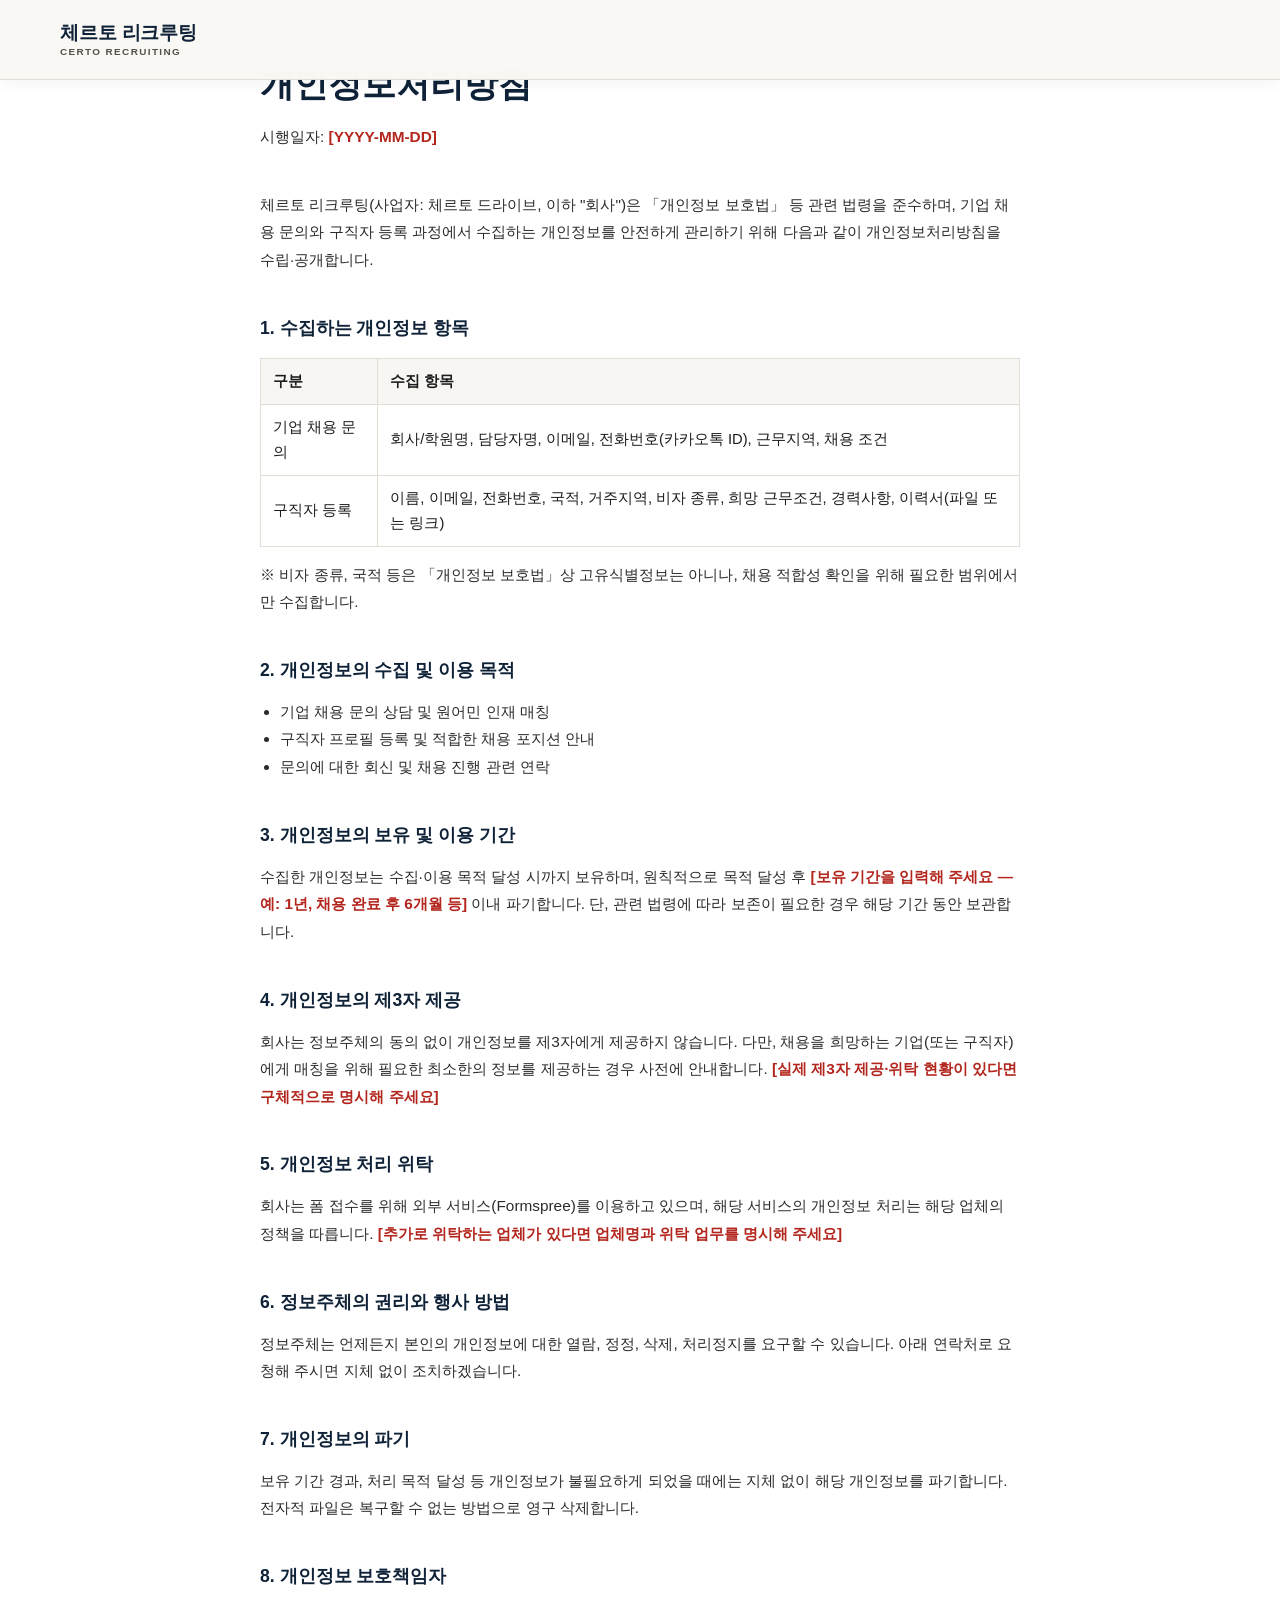
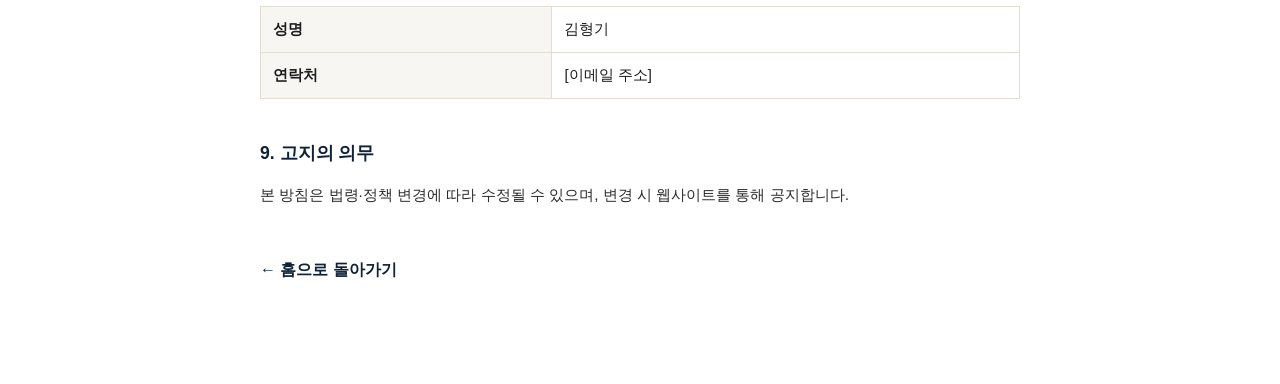
==== privacy.html @ c31bc276 "Site renewal: fix listed errors, redesign, and upgrade features Per the requested renewal brief, exe" ====
<!DOCTYPE html>
<html lang="ko">
<head>
<meta charset="UTF-8">
<meta name="viewport" content="width=device-width, initial-scale=1">
<title>개인정보처리방침 | 체르토 리크루팅</title>
<meta name="robots" content="noindex, follow">
<link rel="stylesheet" href="css/styles.css">
<style>
  .policy-main { padding: 56px 0 100px; max-width: 760px; margin: 0 auto; }
  .policy-main h1 { font-size: clamp(1.6rem, 4vw, 2.1rem); font-weight: 800; color: var(--navy); margin-bottom: 10px; }
  .policy-updated { color: var(--muted); font-size: 0.88rem; margin-bottom: 40px; }
  .policy-main h2 { font-size: 1.1rem; font-weight: 700; color: var(--navy); margin: 40px 0 12px; }
  .policy-main p, .policy-main li { color: var(--charcoal); font-size: 0.96rem; line-height: 1.8; }
  .policy-main ul { padding-left: 20px; list-style: disc; margin-bottom: 14px; }
  .policy-main table { width: 100%; border-collapse: collapse; margin: 14px 0; font-size: 0.92rem; }
  .policy-main th, .policy-main td { border: 1px solid var(--border); padding: 10px 12px; text-align: left; }
  .policy-main th { background: var(--bg-soft); }
  .placeholder { color: var(--error); font-weight: 700; }
  .back-link { display: inline-block; margin-top: 48px; font-weight: 700; color: var(--navy); }
</style>
</head>
<body>

<header class="site-header is-scrolled">
  <div class="container header-inner">
    <a href="index.html" class="brand">
      <span class="brand-ko">체르토 리크루팅</span>
      <span class="brand-en">CERTO RECRUITING</span>
    </a>
  </div>
</header>

<main class="container policy-main">
  <h1>개인정보처리방침</h1>
  <p class="policy-updated">시행일자: <span class="placeholder">[YYYY-MM-DD]</span></p>

  <p>
    체르토 리크루팅(사업자: 체르토 드라이브, 이하 "회사")은 「개인정보 보호법」 등
    관련 법령을 준수하며, 기업 채용 문의와 구직자 등록 과정에서 수집하는 개인정보를
    안전하게 관리하기 위해 다음과 같이 개인정보처리방침을 수립·공개합니다.
  </p>

  <h2>1. 수집하는 개인정보 항목</h2>
  <table>
    <tr><th>구분</th><th>수집 항목</th></tr>
    <tr>
      <td>기업 채용 문의</td>
      <td>회사/학원명, 담당자명, 이메일, 전화번호(카카오톡 ID), 근무지역, 채용 조건</td>
    </tr>
    <tr>
      <td>구직자 등록</td>
      <td>이름, 이메일, 전화번호, 국적, 거주지역, 비자 종류, 희망 근무조건, 경력사항, 이력서(파일 또는 링크)</td>
    </tr>
  </table>
  <p>※ 비자 종류, 국적 등은 「개인정보 보호법」상 고유식별정보는 아니나, 채용 적합성 확인을 위해 필요한 범위에서만 수집합니다.</p>

  <h2>2. 개인정보의 수집 및 이용 목적</h2>
  <ul>
    <li>기업 채용 문의 상담 및 원어민 인재 매칭</li>
    <li>구직자 프로필 등록 및 적합한 채용 포지션 안내</li>
    <li>문의에 대한 회신 및 채용 진행 관련 연락</li>
  </ul>

  <h2>3. 개인정보의 보유 및 이용 기간</h2>
  <p>
    수집한 개인정보는 수집·이용 목적 달성 시까지 보유하며, 원칙적으로
    목적 달성 후 <span class="placeholder">[보유 기간을 입력해 주세요 — 예: 1년, 채용 완료 후 6개월 등]</span>
    이내 파기합니다. 단, 관련 법령에 따라 보존이 필요한 경우 해당 기간 동안
    보관합니다.
  </p>

  <h2>4. 개인정보의 제3자 제공</h2>
  <p>
    회사는 정보주체의 동의 없이 개인정보를 제3자에게 제공하지 않습니다.
    다만, 채용을 희망하는 기업(또는 구직자)에게 매칭을 위해 필요한 최소한의
    정보를 제공하는 경우 사전에 안내합니다.
    <span class="placeholder">[실제 제3자 제공·위탁 현황이 있다면 구체적으로 명시해 주세요]</span>
  </p>

  <h2>5. 개인정보 처리 위탁</h2>
  <p>
    회사는 폼 접수를 위해 외부 서비스(Formspree)를 이용하고 있으며, 해당
    서비스의 개인정보 처리는 해당 업체의 정책을 따릅니다.
    <span class="placeholder">[추가로 위탁하는 업체가 있다면 업체명과 위탁 업무를 명시해 주세요]</span>
  </p>

  <h2>6. 정보주체의 권리와 행사 방법</h2>
  <p>
    정보주체는 언제든지 본인의 개인정보에 대한 열람, 정정, 삭제, 처리정지를
    요구할 수 있습니다. 아래 연락처로 요청해 주시면 지체 없이 조치하겠습니다.
  </p>

  <h2>7. 개인정보의 파기</h2>
  <p>
    보유 기간 경과, 처리 목적 달성 등 개인정보가 불필요하게 되었을 때에는
    지체 없이 해당 개인정보를 파기합니다. 전자적 파일은 복구할 수 없는
    방법으로 영구 삭제합니다.
  </p>

  <h2>8. 개인정보 보호책임자</h2>
  <table>
    <tr><th>성명</th><td data-cfg="ceoName">김형기</td></tr>
    <tr><th>연락처</th><td data-cfg="email">[이메일 주소]</td></tr>
  </table>

  <h2>9. 고지의 의무</h2>
  <p>
    본 방침은 법령·정책 변경에 따라 수정될 수 있으며, 변경 시 웹사이트를
    통해 공지합니다.
  </p>

  <a class="back-link" href="index.html">← 홈으로 돌아가기</a>
</main>

<script src="js/config.js"></script>
<script>
  (function () {
    var cfg = window.CERTO_CONFIG || {};
    document.querySelectorAll("[data-cfg]").forEach(function (el) {
      var v = cfg[el.getAttribute("data-cfg")];
      if (v !== undefined) el.textContent = v;
    });
  })();
</script>
</body>
</html>
---- css/styles.css ----
/* =========================================================
   Certo Recruiting — Stylesheet
   Boutique executive-recruiting aesthetic: deep navy, warm
   white, charcoal, restrained muted-blue / burgundy accents.
   ========================================================= */

:root {
  --navy: #0F2238;
  --navy-2: #16314C;
  --charcoal: #2B2B2E;
  --text: #1C1C1E;
  --muted: #53524C;
  --bg: #FFFFFF;
  --bg-soft: #F7F6F3;
  --border: #E3DED3;
  --white: #FFFFFF;
  /* Single point accent, per the renewal brief: champagne gold. */
  --gold: #B08D57;
  --gold-light: #D9C38A;
  /* Functional (non-decorative) state color for form validation only. */
  --error: #B3261E;

  --radius: 6px;
  --container: 1200px;
  --header-h: 80px;
  --mobile-cta-h: 60px;

  --font: "Pretendard", -apple-system, BlinkMacSystemFont, "Apple SD Gothic Neo",
    "Malgun Gothic", "Segoe UI", Helvetica, Arial, sans-serif;
  --font-serif: var(--font);
  --font-display-en: "Playfair Display", "Cormorant", var(--font-serif);
}

* { box-sizing: border-box; }
html { scroll-behavior: smooth; }
body {
  margin: 0;
  font-family: var(--font);
  color: var(--text);
  background: var(--bg);
  line-height: 1.7;
  -webkit-font-smoothing: antialiased;
  padding-bottom: var(--mobile-cta-h);
}
@media (min-width: 900px) { body { padding-bottom: 0; } }
img, svg { display: block; max-width: 100%; }
a { color: inherit; text-decoration: none; }
ul, ol { margin: 0; padding: 0; list-style: none; }
h1, h2, h3, p { margin: 0; }
button { font: inherit; cursor: pointer; }

.container { max-width: var(--container); margin: 0 auto; padding: 0 20px; }
section[id] { scroll-margin-top: var(--header-h); }

/* ---------- Buttons (rectangular, minimal radius — not pill-shaped) ---------- */
.btn {
  display: inline-flex;
  align-items: center;
  justify-content: center;
  gap: 8px;
  border-radius: 2px;
  font-weight: 700;
  font-size: 0.82rem;
  letter-spacing: 0.08em;
  text-transform: uppercase;
  padding: 15px 28px;
  border: 1.5px solid transparent;
  transition: background-color .15s ease, border-color .15s ease, color .15s ease;
  white-space: nowrap;
}
.btn-primary { background: var(--navy); color: #fff; }
.btn-primary:hover { background: var(--navy-2); }
.btn-outline { background: transparent; color: var(--navy); border-color: var(--navy); }
.btn-outline:hover { background: rgba(15,34,56,0.06); }
.btn-outline-light { background: transparent; color: #fff; border-color: rgba(255,255,255,0.55); }
.btn-outline-light:hover { background: rgba(255,255,255,0.08); }
.btn-accent { background: var(--gold); color: var(--navy); }
.btn-accent:hover { background: #9C7A48; }
.btn-lg { padding: 17px 32px; font-size: 0.85rem; }
.btn-sm { padding: 13px 20px; font-size: 0.76rem; }
.btn-submit { width: 100%; }

/* ---------- Header ---------- */
.site-header {
  position: fixed;
  top: 0; left: 0; right: 0;
  height: var(--header-h);
  background: rgba(250, 248, 244, 0.92);
  backdrop-filter: saturate(160%) blur(8px);
  border-bottom: 1px solid transparent;
  z-index: 100;
  transition: box-shadow .2s ease, background-color .2s ease, border-color .2s ease;
}
.site-header.is-scrolled {
  background: rgba(250, 248, 244, 0.98);
  border-bottom-color: var(--border);
  box-shadow: 0 2px 14px rgba(15,34,56,0.06);
}
.header-inner { height: 100%; display: flex; align-items: center; justify-content: space-between; gap: 16px; }
.brand { display: flex; flex-direction: column; line-height: 1.2; }
.brand-ko { font-family: var(--font-serif); font-size: 1.2rem; font-weight: 700; color: var(--navy); letter-spacing: -0.01em; }
.brand-en { font-size: 0.62rem; color: var(--muted); font-weight: 700; letter-spacing: 0.14em; margin-top: 2px; }

.main-nav ul { display: flex; gap: 30px; }
.main-nav a { font-weight: 700; font-size: 0.93rem; color: var(--charcoal); opacity: 0.88; }
.main-nav a:hover { opacity: 1; color: var(--navy); }

.header-actions { display: flex; align-items: center; gap: 12px; }
.nav-toggle { display: flex; width: 44px; height: 44px; align-items: center; justify-content: center; background: transparent; border: none; color: var(--navy); }

@media (min-width: 900px) {
  .main-nav { display: block; }
  .nav-toggle { display: none; }
}
@media (max-width: 899.98px) {
  .main-nav {
    position: fixed;
    top: var(--header-h);
    right: 0;
    width: min(320px, 84vw);
    height: calc(100vh - var(--header-h));
    background: #fff;
    box-shadow: -8px 0 32px rgba(15,34,56,0.12);
    transform: translateX(100%);
    transition: transform .25s ease;
    padding: 28px 24px;
    z-index: 101;
  }
  .main-nav.is-open { transform: translateX(0); }
  .main-nav ul { flex-direction: column; gap: 2px; }
  .main-nav a { display: block; padding: 14px 6px; font-size: 1.05rem; border-bottom: 1px solid var(--border); }
  .header-actions .btn-sm { display: none; }
}

.nav-scrim {
  position: fixed; inset: 0;
  background: rgba(15,34,56,0.35);
  opacity: 0; visibility: hidden;
  transition: opacity .25s ease, visibility .25s ease;
  z-index: 99;
}
.nav-scrim.is-visible { opacity: 1; visibility: visible; }

/* ---------- Fade-in ---------- */
.fade-in { opacity: 0; transform: translateY(12px); transition: opacity .6s ease, transform .6s ease; }
.fade-in.is-visible { opacity: 1; transform: translateY(0); }
@media (prefers-reduced-motion: reduce) {
  .fade-in { opacity: 1; transform: none; transition: none; }
  html { scroll-behavior: auto; }
}

/* ---------- Hero ---------- */
.hero { padding: calc(var(--header-h) + 56px) 0 64px; background: var(--bg); }
.hero-inner { display: grid; gap: 48px; }
main { counter-reset: chapter; }
.eyebrow {
  position: relative;
  display: inline-block;
  font-family: var(--font-display-en);
  font-style: italic;
  font-size: 0.92rem;
  font-weight: 600;
  color: var(--gold);
  letter-spacing: 0.1em;
  margin-bottom: 26px;
  padding-bottom: 14px;
  counter-increment: chapter;
}
.eyebrow::before { content: "0" counter(chapter) "\00A0\00A0—\00A0\00A0"; color: var(--gold); font-weight: 700; font-style: normal; }
.eyebrow::after {
  content: "";
  position: absolute;
  left: 0; bottom: 0;
  width: 30px; height: 2px;
  background: var(--gold);
}
.eyebrow.light { color: var(--gold-light); }
.eyebrow.light::before { color: var(--gold-light); }
.eyebrow.light::after { background: var(--gold-light); }
.hero h1 {
  font-family: var(--font-serif);
  font-size: clamp(2.3rem, 6.6vw, 3.8rem);
  font-weight: 900;
  color: var(--navy);
  letter-spacing: -0.01em;
  line-height: 1.24;
}
.hero-sub { margin-top: 22px; font-size: 1.2rem; font-weight: 700; color: var(--charcoal); }
.hero-desc { margin-top: 14px; font-size: 1.04rem; font-weight: 500; color: var(--muted); max-width: 520px; }
.hero-tags { margin-top: 18px; font-size: 0.88rem; font-weight: 600; color: var(--gold); letter-spacing: 0.02em; }
.hero-actions { display: flex; flex-wrap: wrap; gap: 14px; margin-top: 32px; }

.hero-visual { position: relative; max-width: 420px; margin: 0 auto; padding-bottom: 54px; }

/* ---------- Photo treatment: navy duotone so stock photography reads
   as part of the brand system rather than generic stock imagery ---------- */
.photo { position: relative; overflow: hidden; border-radius: 10px; background: var(--navy); }
.photo img {
  display: block;
  width: 100%;
  height: 100%;
  object-fit: cover;
  filter: grayscale(55%) contrast(1.08) brightness(0.94);
}
.photo::after {
  content: "";
  position: absolute; inset: 0;
  background: linear-gradient(165deg, rgba(15,34,56,0.55) 0%, rgba(15,34,56,0.15) 55%, rgba(176,141,87,0.22) 100%);
  mix-blend-mode: multiply;
}
.photo::before {
  content: "";
  position: absolute;
  top: 0; left: 0; right: 0;
  height: 3px;
  background: var(--gold);
  z-index: 1;
}

.hero-photo { aspect-ratio: 3 / 4; box-shadow: 0 24px 50px rgba(15,34,56,0.22); }

.profile-card {
  position: absolute;
  left: 50%;
  bottom: 0;
  transform: translateX(-50%);
  width: calc(100% - 32px);
  max-width: 300px;
  background: var(--navy);
  border-radius: 8px;
  padding: 22px 24px;
  color: #fff;
  box-shadow: 0 18px 40px rgba(15,34,56,0.28);
}
.profile-card-label { font-size: 0.64rem; font-weight: 700; letter-spacing: 0.14em; color: var(--gold-light); margin-bottom: 14px; }
.profile-tags { display: flex; flex-wrap: wrap; gap: 8px; }
.profile-tags span {
  font-size: 0.72rem;
  font-weight: 600;
  padding: 6px 11px;
  border-radius: 2px;
  background: rgba(255,255,255,0.1);
  border: 1px solid rgba(255,255,255,0.16);
}
.profile-divider { height: 1px; background: rgba(255,255,255,0.14); margin: 18px 0; }
.profile-stats { display: flex; gap: 28px; }
.profile-stats strong { display: block; font-size: 1.1rem; font-weight: 800; }
.profile-stats span { display: block; font-size: 0.72rem; color: #AEBBC7; margin-top: 4px; }

@media (min-width: 960px) {
  .hero-inner { grid-template-columns: 1.1fr 0.9fr; align-items: center; }
  .hero { padding-top: calc(var(--header-h) + 90px); padding-bottom: 100px; }
  .hero-visual { margin: 0; padding-bottom: 64px; }
  .profile-card { left: -24px; transform: none; }
}

/* ---------- Sections ---------- */
.section { padding: 72px 0; }
@media (min-width: 900px) { .section { padding: 120px 0; } }
.section-soft { background: var(--bg-soft); }
.section-head { max-width: 680px; margin: 0 auto 44px; text-align: center; }
.section-head h2 {
  font-family: var(--font-serif);
  font-size: clamp(1.6rem, 3.6vw, 2.3rem);
  font-weight: 800;
  color: var(--navy);
  letter-spacing: -0.005em;
  line-height: 1.36;
}
.section-desc { margin-top: 16px; color: var(--muted); font-size: 1.02rem; font-weight: 500; }
.section-cta { text-align: center; margin-top: 40px; }

/* ---------- Service list (editorial numbered rows, not card-grid) ---------- */
.service-list { display: grid; gap: 1px; background: var(--border); border: 1px solid var(--border); border-radius: 8px; overflow: hidden; }
@media (min-width: 760px) { .service-list { grid-template-columns: repeat(3, 1fr); } }
.service-item {
  background: var(--bg);
  padding: 36px 30px;
  position: relative;
  transition: transform .2s ease, box-shadow .2s ease;
}
.service-item:hover {
  transform: translateY(-5px);
  box-shadow: 0 20px 40px rgba(15,34,56,0.12);
  z-index: 1;
}
.service-num { display: block; font-family: var(--font-display-en); font-style: italic; font-size: 1.6rem; font-weight: 700; color: var(--gold); letter-spacing: 0; margin-bottom: 14px; }
.service-icon { width: 40px; height: 40px; border-radius: 50%; background: transparent; border: 1px solid var(--border); color: var(--navy); display: flex; align-items: center; justify-content: center; margin-bottom: 20px; }
.service-item h3 { font-family: var(--font-serif); font-size: 1.2rem; font-weight: 700; color: var(--navy); margin-bottom: 10px; }
.service-item p { color: var(--muted); font-size: 0.94rem; font-weight: 500; }

/* ---------- Employer grid ---------- */
.employer-grid { display: grid; gap: 48px; }
.employer-grid h2 { font-family: var(--font-serif); font-size: clamp(1.6rem, 3.8vw, 2.4rem); font-weight: 800; color: var(--navy); line-height: 1.36; margin-top: 10px; }
.employer-grid .btn { margin-top: 28px; }
.employer-photo { aspect-ratio: 4 / 3; margin-bottom: 36px; }
.field-label { font-size: 0.85rem; font-weight: 700; color: var(--charcoal); text-transform: uppercase; letter-spacing: 0.06em; margin-bottom: 18px; }
@media (min-width: 900px) { .employer-grid { grid-template-columns: 1.1fr 0.9fr; align-items: start; } }

.tag-list { display: flex; flex-wrap: wrap; gap: 10px; }
.tag-list li {
  font-size: 0.72rem;
  font-weight: 700;
  letter-spacing: 0.05em;
  text-transform: uppercase;
  color: var(--charcoal);
  background: transparent;
  border: 1px solid var(--border);
  border-radius: 2px;
  padding: 10px 16px;
}
.section-soft .tag-list li { background: transparent; }
.tag-list-center { justify-content: center; }

/* ---------- Urgent (navy) ---------- */
.urgent-section { background: linear-gradient(180deg, var(--navy) 0%, var(--navy-2) 100%); padding: 80px 0; }
@media (min-width: 900px) { .urgent-section { padding: 128px 0; } }
.urgent-inner { max-width: 640px; text-align: center; display: flex; flex-direction: column; align-items: center; gap: 4px; }
.urgent-inner h2 { font-family: var(--font-serif); font-size: clamp(1.7rem, 4.4vw, 2.5rem); font-weight: 800; color: #fff; line-height: 1.34; margin-bottom: 22px; }
.urgent-list { color: #D3DCE3; font-size: 1.05rem; font-weight: 600; line-height: 1.7; margin-bottom: 18px; }
.urgent-desc { color: #BCC8D2; font-size: 0.98rem; font-weight: 500; max-width: 460px; margin-bottom: 30px; }
.urgent-tags { margin-top: 22px; font-size: 0.85rem; color: #8396A6; font-weight: 600; letter-spacing: 0.02em; }

/* ---------- Process: horizontal timeline on desktop, stacked on mobile ---------- */
.process-list { display: flex; flex-direction: column; gap: 40px; }
.process-list li { position: relative; padding: 0; }
.process-num { display: block; font-family: var(--font-display-en); font-style: italic; font-size: 2.1rem; font-weight: 700; color: var(--gold); opacity: 0.6; letter-spacing: 0; line-height: 1.2; margin-bottom: 10px; }
.process-icon { width: 40px; height: 40px; border-radius: 50%; border: 1px solid var(--border); background: var(--bg); color: var(--navy); display: flex; align-items: center; justify-content: center; margin-bottom: 16px; }
.process-list h3 { font-family: var(--font-serif); font-size: 1.08rem; font-weight: 700; color: var(--navy); margin-bottom: 8px; }
.process-list p { color: var(--muted); font-size: 0.91rem; font-weight: 500; }

@media (min-width: 760px) {
  .process-list { position: relative; display: grid; grid-template-columns: repeat(4, 1fr); gap: 28px; }
  .process-list::before {
    content: "";
    position: absolute;
    top: 70px;
    left: 12%; right: 12%;
    height: 1px;
    background: var(--border);
    z-index: 0;
  }
  .process-list li { text-align: center; z-index: 1; }
  .process-icon { margin-left: auto; margin-right: auto; }
}

/* ---------- Candidates (lower visual weight) ---------- */
.section-candidates .section-head h2 { font-size: clamp(1.35rem, 2.9vw, 1.8rem); }

/* ---------- About / strengths ---------- */
.about-layout { display: grid; gap: 40px; align-items: center; }
.about-photo { aspect-ratio: 4 / 3; }
.about-head { text-align: left; margin: 0 0 32px; max-width: none; }
@media (min-width: 900px) { .about-layout { grid-template-columns: 0.9fr 1.1fr; gap: 56px; } }

.about-grid { display: grid; gap: 32px; grid-template-columns: repeat(2, 1fr); }
.about-item { border-top: 2px solid var(--navy); padding-top: 18px; }
.about-item h3 { font-family: var(--font-serif); font-size: 1.08rem; font-weight: 700; color: var(--navy); margin-bottom: 10px; }
.about-item p { color: var(--muted); font-size: 0.92rem; font-weight: 500; }

/* ---------- Forms ---------- */
.form-wrap { max-width: 820px; margin: 0 auto; }
.site-form { background: #fff; border: 1px solid var(--border); border-radius: 10px; padding: 34px 26px; }
.form-row { display: grid; grid-template-columns: 1fr; gap: 18px; margin-bottom: 18px; }
@media (min-width: 720px) {
  .form-row { grid-template-columns: 1fr 1fr; }
  .form-row-full { grid-template-columns: 1fr; }
}
.site-form label { display: flex; flex-direction: column; gap: 8px; font-weight: 700; font-size: 0.88rem; color: var(--navy); }
.label-empty { display: none; }
@media (min-width: 720px) { .label-empty { display: block; } }
.req { color: var(--gold); font-weight: 800; }
.site-form input, .site-form select, .site-form textarea {
  font-family: var(--font);
  font-weight: 500;
  font-size: 1rem;
  min-height: 48px;
  padding: 13px 14px;
  border-radius: 4px;
  border: 1px solid var(--border);
  background: var(--bg-soft);
  color: var(--text);
  width: 100%;
}
.site-form input[type="file"] { padding: 10px 14px; }
.site-form input:focus, .site-form select:focus, .site-form textarea:focus {
  outline: none;
  border-color: var(--navy);
  background: #fff;
  box-shadow: 0 0 0 3px rgba(15,34,56,0.1);
}
.site-form textarea { resize: vertical; min-height: 96px; }
.form-hint { font-size: 0.82rem; color: var(--muted); margin: -8px 0 18px; }
.form-hint.form-hint-error { color: var(--error); font-weight: 700; }

.hidden-field { position: absolute; left: -9999px; width: 1px; height: 1px; overflow: hidden; }

.consent-row {
  display: flex;
  align-items: flex-start;
  gap: 10px;
  margin-bottom: 22px;
  padding: 16px;
  background: var(--bg-soft);
  border-radius: 6px;
  cursor: pointer;
}
.consent-row input { width: 18px; height: 18px; min-height: 0; margin-top: 2px; flex-shrink: 0; accent-color: var(--navy); }
.consent-row span { font-size: 0.82rem; line-height: 1.6; color: var(--muted); font-weight: 500; }
.consent-row strong { color: var(--navy); display: block; margin-bottom: 4px; }
.consent-row a { color: var(--navy); font-weight: 700; text-decoration: underline; }

.form-success-note { margin-top: 14px; font-size: 0.85rem; color: var(--muted); }

.tag-placeholder { border-style: dashed; color: var(--error); }

.form-success {
  background: #fff;
  border: 1px solid var(--border);
  border-radius: 10px;
  padding: 56px 24px;
  text-align: center;
}
.form-success svg { color: var(--navy); margin: 0 auto 18px; }
.form-success h3 { font-family: var(--font-serif); font-size: 1.3rem; color: var(--navy); font-weight: 800; margin-bottom: 10px; }
.form-success p { color: var(--muted); }

/* ---------- Final CTA ---------- */
.final-cta { background: linear-gradient(180deg, var(--navy) 0%, #081320 100%); padding: 80px 0; }
@media (min-width: 900px) { .final-cta { padding: 128px 0; } }
.final-cta-inner { max-width: 620px; text-align: center; display: flex; flex-direction: column; align-items: center; gap: 18px; }
.final-cta-inner h2 { font-family: var(--font-serif); font-size: clamp(1.7rem, 4vw, 2.4rem); font-weight: 800; color: #fff; line-height: 1.36; }
.final-cta-inner p { color: #AEBBC7; font-size: 1rem; }
.final-cta-actions { display: flex; flex-wrap: wrap; gap: 14px; justify-content: center; margin-top: 10px; }

/* ---------- Footer ---------- */
.site-footer { background: #12120F; color: #B9B6AE; padding: 64px 0 28px; border-top: 2px solid var(--gold); }
.footer-inner { display: grid; gap: 40px; padding-bottom: 36px; border-bottom: 1px solid rgba(255,255,255,0.08); }
@media (min-width: 720px) { .footer-inner { grid-template-columns: 1.4fr 1fr 1fr; } }
.footer-brand .brand-ko { font-family: var(--font-serif); color: #fff; font-size: 1.2rem; font-weight: 700; }
.footer-brand p { font-size: 0.86rem; color: #93908A; margin-top: 10px; }
.footer-col h4 { font-size: 0.82rem; font-weight: 700; color: #fff; text-transform: uppercase; letter-spacing: 0.06em; margin-bottom: 16px; }
.footer-col ul { display: flex; flex-direction: column; gap: 10px; }
.footer-col a { font-size: 0.88rem; color: #B9B6AE; }
.footer-col a:hover { color: #fff; }
.footer-col li { font-size: 0.88rem; color: #B9B6AE; }
.footer-bottom { padding-top: 22px; font-size: 0.78rem; color: #7A776F; display: flex; flex-direction: column; gap: 10px; }
@media (min-width: 720px) { .footer-bottom { flex-direction: row; justify-content: space-between; } }
.footer-legal a { color: #93908A; }
.footer-legal a:hover { color: #fff; }
.footer-legal .sep { margin: 0 8px; color: #4D4A44; }

/* ---------- Mobile fixed CTA: phone / KakaoTalk / inquiry ---------- */
.mobile-cta-bar {
  position: fixed;
  left: 0; right: 0; bottom: 0;
  min-height: var(--mobile-cta-h);
  display: flex;
  gap: 1px;
  padding: 0 0 env(safe-area-inset-bottom);
  background: var(--border);
  z-index: 90;
}
.mobile-cta-icon-btn {
  flex: 0 0 60px;
  min-height: 44px;
  display: flex;
  align-items: center;
  justify-content: center;
  background: var(--navy-2);
  color: #fff;
}
.mobile-cta-btn {
  flex: 1;
  min-height: 44px;
  display: flex;
  align-items: center;
  justify-content: center;
  background: var(--navy);
  color: #fff;
  font-weight: 700;
  font-size: 0.92rem;
  text-align: center;
  padding: 0 10px;
}
@media (min-width: 900px) { .mobile-cta-bar { display: none; } }
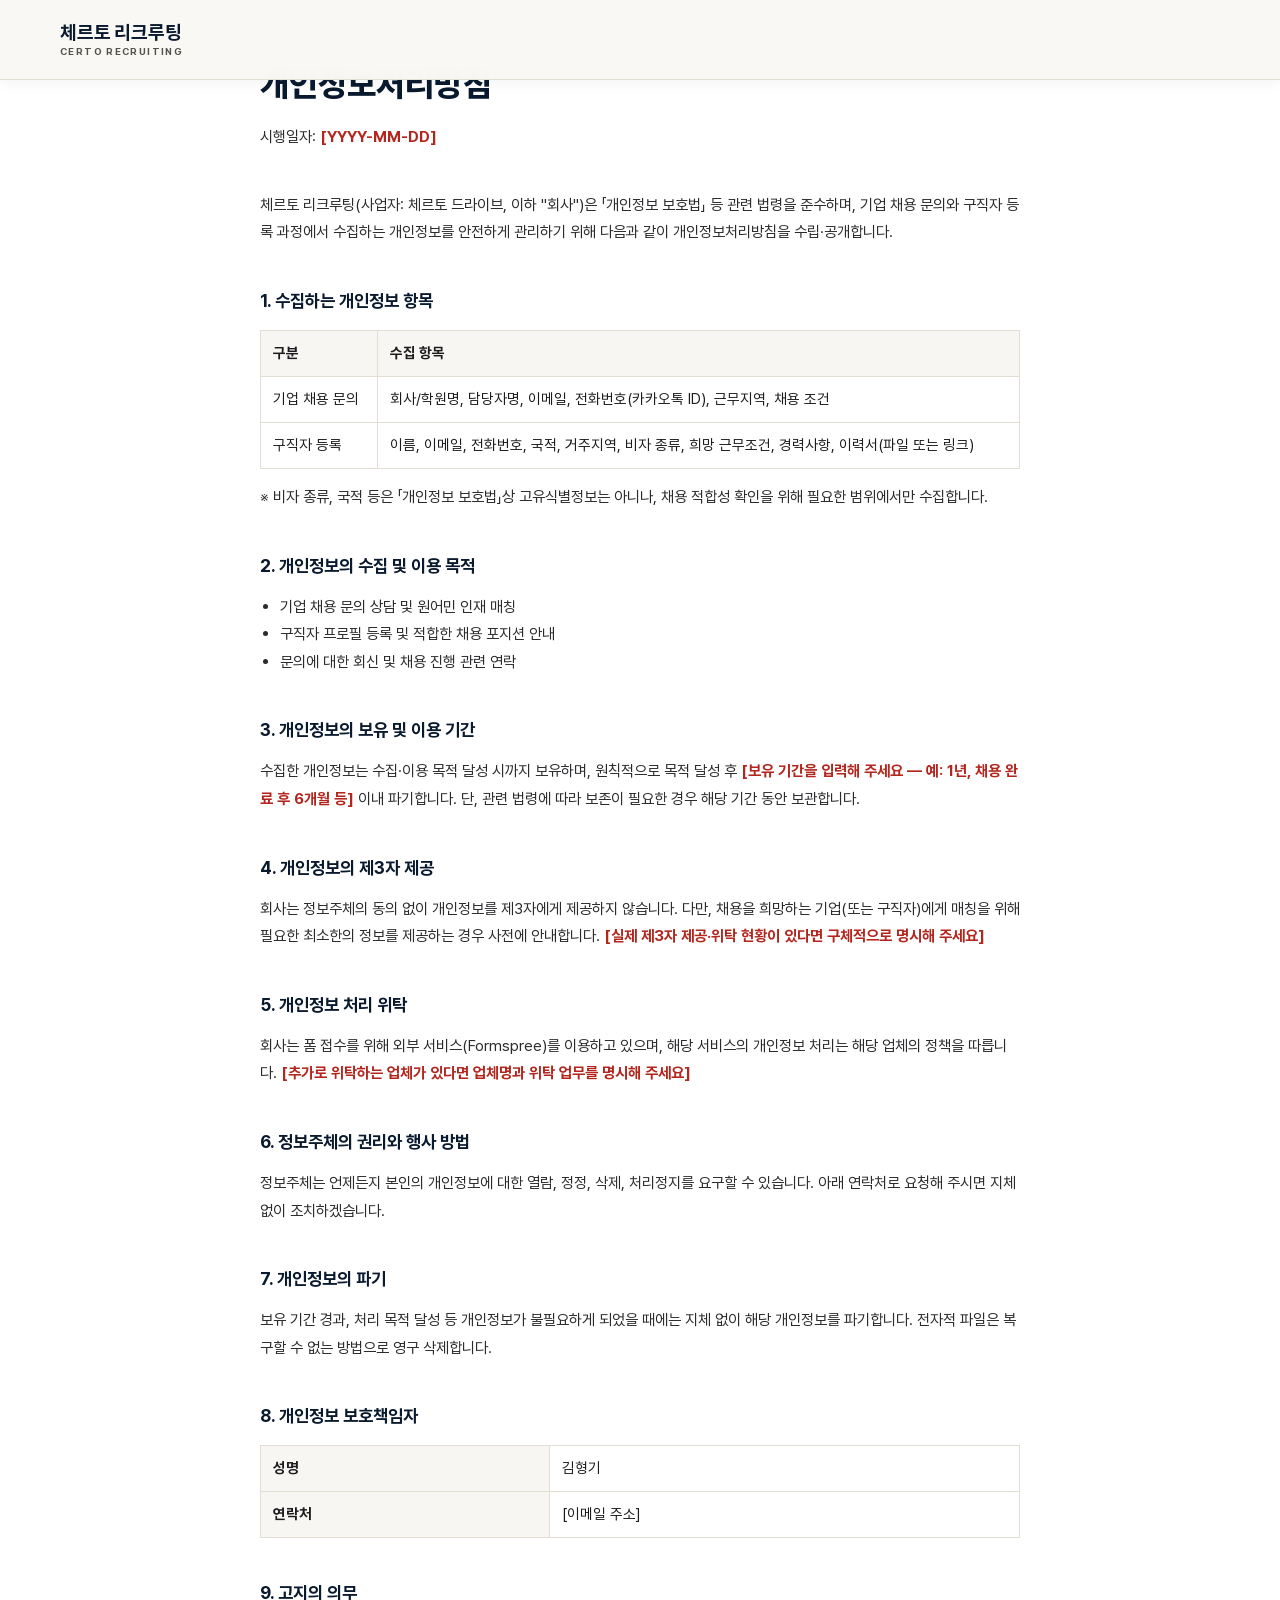
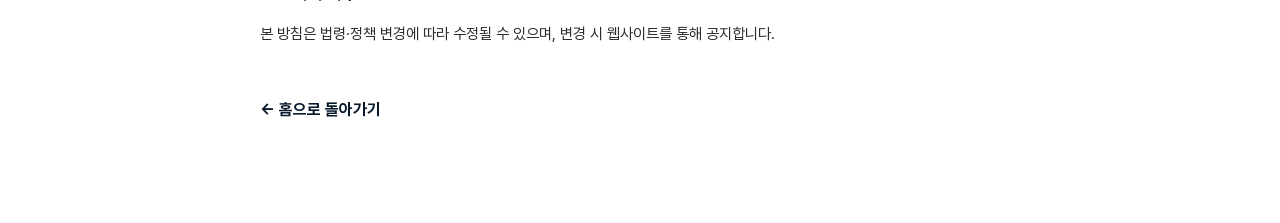
==== commit 28da7cbf: "Fix missing favicon and a font-loading bug; self-host Pretendard Two concrete, objective gaps that u" ====
--- a/privacy.html
+++ b/privacy.html
@@ -5,6 +5,9 @@
 <meta name="viewport" content="width=device-width, initial-scale=1">
 <title>개인정보처리방침 | 체르토 리크루팅</title>
 <meta name="robots" content="noindex, follow">
+<link rel="icon" href="assets/favicon.ico" sizes="any">
+<link rel="icon" type="image/png" sizes="32x32" href="assets/favicon-32.png">
+<link rel="apple-touch-icon" sizes="180x180" href="assets/apple-touch-icon.png">
 <link rel="stylesheet" href="css/styles.css">
 <style>
   .policy-main { padding: 56px 0 100px; max-width: 760px; margin: 0 auto; }
--- a/css/styles.css
+++ b/css/styles.css
@@ -4,9 +4,55 @@
    white, charcoal, restrained muted-blue / burgundy accents.
    ========================================================= */
 
+/* Pretendard self-hosted (not loaded from a CDN) so the brand
+   typography always renders even when third-party font/script
+   CDNs are blocked by a network filter or ad blocker. */
+@font-face {
+  font-family: "Pretendard";
+  src: url("../assets/fonts/Pretendard-Regular.woff2") format("woff2");
+  font-weight: 400;
+  font-style: normal;
+  font-display: swap;
+}
+@font-face {
+  font-family: "Pretendard";
+  src: url("../assets/fonts/Pretendard-Medium.woff2") format("woff2");
+  font-weight: 500;
+  font-style: normal;
+  font-display: swap;
+}
+@font-face {
+  font-family: "Pretendard";
+  src: url("../assets/fonts/Pretendard-SemiBold.woff2") format("woff2");
+  font-weight: 600;
+  font-style: normal;
+  font-display: swap;
+}
+@font-face {
+  font-family: "Pretendard";
+  src: url("../assets/fonts/Pretendard-Bold.woff2") format("woff2");
+  font-weight: 700;
+  font-style: normal;
+  font-display: swap;
+}
+@font-face {
+  font-family: "Pretendard";
+  src: url("../assets/fonts/Pretendard-ExtraBold.woff2") format("woff2");
+  font-weight: 800;
+  font-style: normal;
+  font-display: swap;
+}
+@font-face {
+  font-family: "Pretendard";
+  src: url("../assets/fonts/Pretendard-Black.woff2") format("woff2");
+  font-weight: 900;
+  font-style: normal;
+  font-display: swap;
+}
+
 :root {
-  --navy: #0F2238;
-  --navy-2: #16314C;
+  --navy: #0A1A2E;
+  --navy-2: #122940;
   --charcoal: #2B2B2E;
   --text: #1C1C1E;
   --muted: #53524C;
@@ -15,8 +61,8 @@
   --border: #E3DED3;
   --white: #FFFFFF;
   /* Single point accent, per the renewal brief: champagne gold. */
-  --gold: #B08D57;
-  --gold-light: #D9C38A;
+  --gold: #BC9657;
+  --gold-light: #DFC890;
   /* Functional (non-decorative) state color for form validation only. */
   --error: #B3261E;
 
@@ -149,9 +195,10 @@
   html { scroll-behavior: auto; }
 }
 
-/* ---------- Hero ---------- */
-.hero { padding: calc(var(--header-h) + 56px) 0 64px; background: var(--bg); }
-.hero-inner { display: grid; gap: 48px; }
+/* ---------- Hero: text column + full-bleed photo on desktop ---------- */
+.hero { padding: calc(var(--header-h) + 40px) 0 0; background: var(--bg); overflow: hidden; }
+.hero-grid { max-width: var(--container); margin: 0 auto; padding: 0 20px 56px; display: grid; gap: 48px; }
+.hero-copy-wrap { display: flex; align-items: center; }
 main { counter-reset: chapter; }
 .eyebrow {
   position: relative;
@@ -216,6 +263,43 @@
   background: var(--gold);
   z-index: 1;
 }
+.photo { box-shadow: inset 0 0 0 1px rgba(255,255,255,0.1); }
+
+/* ---------- Trust strip: institution types as a logo-bar substitute ---------- */
+.trust-strip { background: var(--bg-soft); border-top: 1px solid var(--border); border-bottom: 1px solid var(--border); padding: 26px 0; }
+.trust-strip-inner { display: flex; flex-direction: column; gap: 14px; align-items: flex-start; }
+.trust-label { font-size: 0.76rem; font-weight: 700; letter-spacing: 0.08em; text-transform: uppercase; color: var(--muted); white-space: nowrap; }
+.trust-list { display: flex; flex-wrap: wrap; }
+.trust-list li {
+  font-family: var(--font-serif);
+  font-size: 1.05rem;
+  font-weight: 700;
+  color: var(--navy);
+  padding: 0 24px;
+  border-right: 1px solid var(--border);
+}
+.trust-list li:first-child { padding-left: 0; }
+.trust-list li:last-child { border-right: none; }
+@media (min-width: 720px) {
+  .trust-strip-inner { flex-direction: row; align-items: center; gap: 36px; }
+}
+
+/* ---------- Services banner photo ---------- */
+.services-banner { aspect-ratio: 4 / 3; margin: 36px 0 52px; }
+@media (min-width: 760px) { .services-banner { aspect-ratio: 21 / 7; } }
+
+/* ---------- About photo collage ---------- */
+.about-photo-wrap { position: relative; }
+.about-photo-inset {
+  position: absolute;
+  width: 48%;
+  aspect-ratio: 1 / 1;
+  right: -14px;
+  bottom: -28px;
+  border: 5px solid var(--bg);
+  box-shadow: 0 18px 36px rgba(10,26,46,0.24);
+}
+@media (min-width: 900px) { .about-photo-inset { right: -32px; bottom: -32px; } }
 
 .hero-photo { aspect-ratio: 3 / 4; box-shadow: 0 24px 50px rgba(15,34,56,0.22); }
 
@@ -248,10 +332,27 @@
 .profile-stats span { display: block; font-size: 0.72rem; color: #AEBBC7; margin-top: 4px; }
 
 @media (min-width: 960px) {
-  .hero-inner { grid-template-columns: 1.1fr 0.9fr; align-items: center; }
-  .hero { padding-top: calc(var(--header-h) + 90px); padding-bottom: 100px; }
-  .hero-visual { margin: 0; padding-bottom: 64px; }
-  .profile-card { left: -24px; transform: none; }
+  .hero { padding-top: var(--header-h); }
+  .hero-grid {
+    max-width: none;
+    margin: 0;
+    padding: 0;
+    grid-template-columns: minmax(0, calc((100vw - var(--container)) / 2 + var(--container) * 0.52)) 1fr;
+    align-items: stretch;
+    min-height: calc(100vh - var(--header-h));
+    max-height: 860px;
+    gap: 0;
+  }
+  .hero-copy-wrap {
+    padding-left: max(20px, calc((100vw - var(--container)) / 2 + 20px));
+    padding-right: 56px;
+    padding-top: 40px;
+    padding-bottom: 40px;
+  }
+  .hero-visual { position: relative; max-width: none; margin: 0; padding-bottom: 0; height: 100%; min-height: 520px; }
+  .hero-photo { position: absolute; inset: 0; height: 100%; width: 100%; aspect-ratio: auto; border-radius: 0; box-shadow: none; }
+  .hero-visual .photo::before { top: 0; left: 0; bottom: 0; right: auto; width: 3px; height: auto; }
+  .profile-card { left: 48px; right: auto; bottom: 48px; transform: none; }
 }
 
 /* ---------- Sections ---------- */
@@ -270,19 +371,18 @@
 .section-desc { margin-top: 16px; color: var(--muted); font-size: 1.02rem; font-weight: 500; }
 .section-cta { text-align: center; margin-top: 40px; }
 
-/* ---------- Service list (editorial numbered rows, not card-grid) ---------- */
-.service-list { display: grid; gap: 1px; background: var(--border); border: 1px solid var(--border); border-radius: 8px; overflow: hidden; }
-@media (min-width: 760px) { .service-list { grid-template-columns: repeat(3, 1fr); } }
+/* ---------- Service list: open, thin top rule per item (no boxed grid) ---------- */
+.service-list { display: grid; gap: 40px; }
+@media (min-width: 760px) { .service-list { grid-template-columns: repeat(3, 1fr); gap: 56px; } }
 .service-item {
-  background: var(--bg);
-  padding: 36px 30px;
+  padding: 24px 0 0;
+  border-top: 2px solid var(--navy);
   position: relative;
-  transition: transform .2s ease, box-shadow .2s ease;
+  transition: border-color .2s ease, transform .2s ease;
 }
 .service-item:hover {
-  transform: translateY(-5px);
-  box-shadow: 0 20px 40px rgba(15,34,56,0.12);
-  z-index: 1;
+  border-color: var(--gold);
+  transform: translateY(-3px);
 }
 .service-num { display: block; font-family: var(--font-display-en); font-style: italic; font-size: 1.6rem; font-weight: 700; color: var(--gold); letter-spacing: 0; margin-bottom: 14px; }
 .service-icon { width: 40px; height: 40px; border-radius: 50%; background: transparent; border: 1px solid var(--border); color: var(--navy); display: flex; align-items: center; justify-content: center; margin-bottom: 20px; }
@@ -313,7 +413,9 @@
 .tag-list-center { justify-content: center; }
 
 /* ---------- Urgent (navy) ---------- */
-.urgent-section { background: linear-gradient(180deg, var(--navy) 0%, var(--navy-2) 100%); padding: 80px 0; }
+.urgent-section { position: relative; overflow: hidden; background: linear-gradient(180deg, var(--navy) 0%, var(--navy-2) 100%); padding: 80px 0; }
+.urgent-bg-icon { position: absolute; top: -60px; right: -60px; width: 360px; height: 360px; color: #fff; opacity: 0.05; pointer-events: none; }
+.urgent-inner { position: relative; z-index: 1; }
 @media (min-width: 900px) { .urgent-section { padding: 128px 0; } }
 .urgent-inner { max-width: 640px; text-align: center; display: flex; flex-direction: column; align-items: center; gap: 4px; }
 .urgent-inner h2 { font-family: var(--font-serif); font-size: clamp(1.7rem, 4.4vw, 2.5rem); font-weight: 800; color: #fff; line-height: 1.34; margin-bottom: 22px; }
